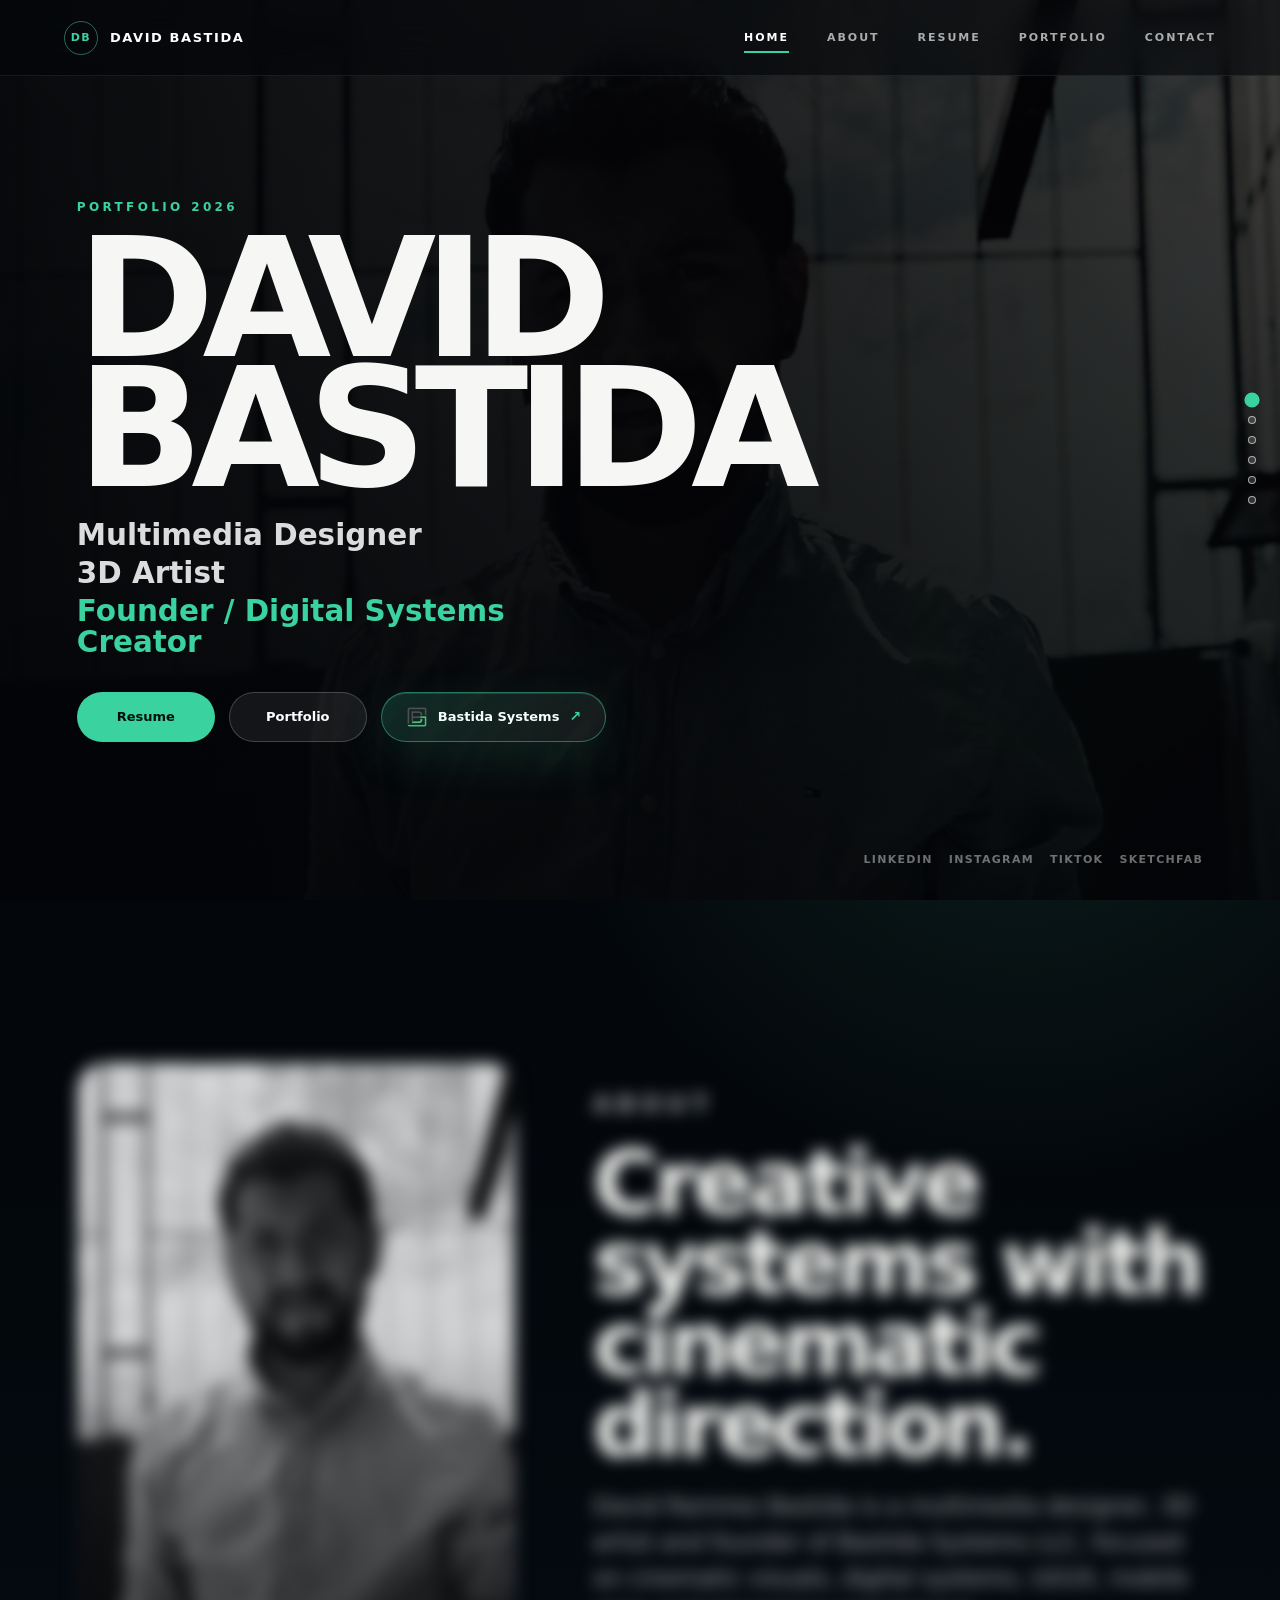
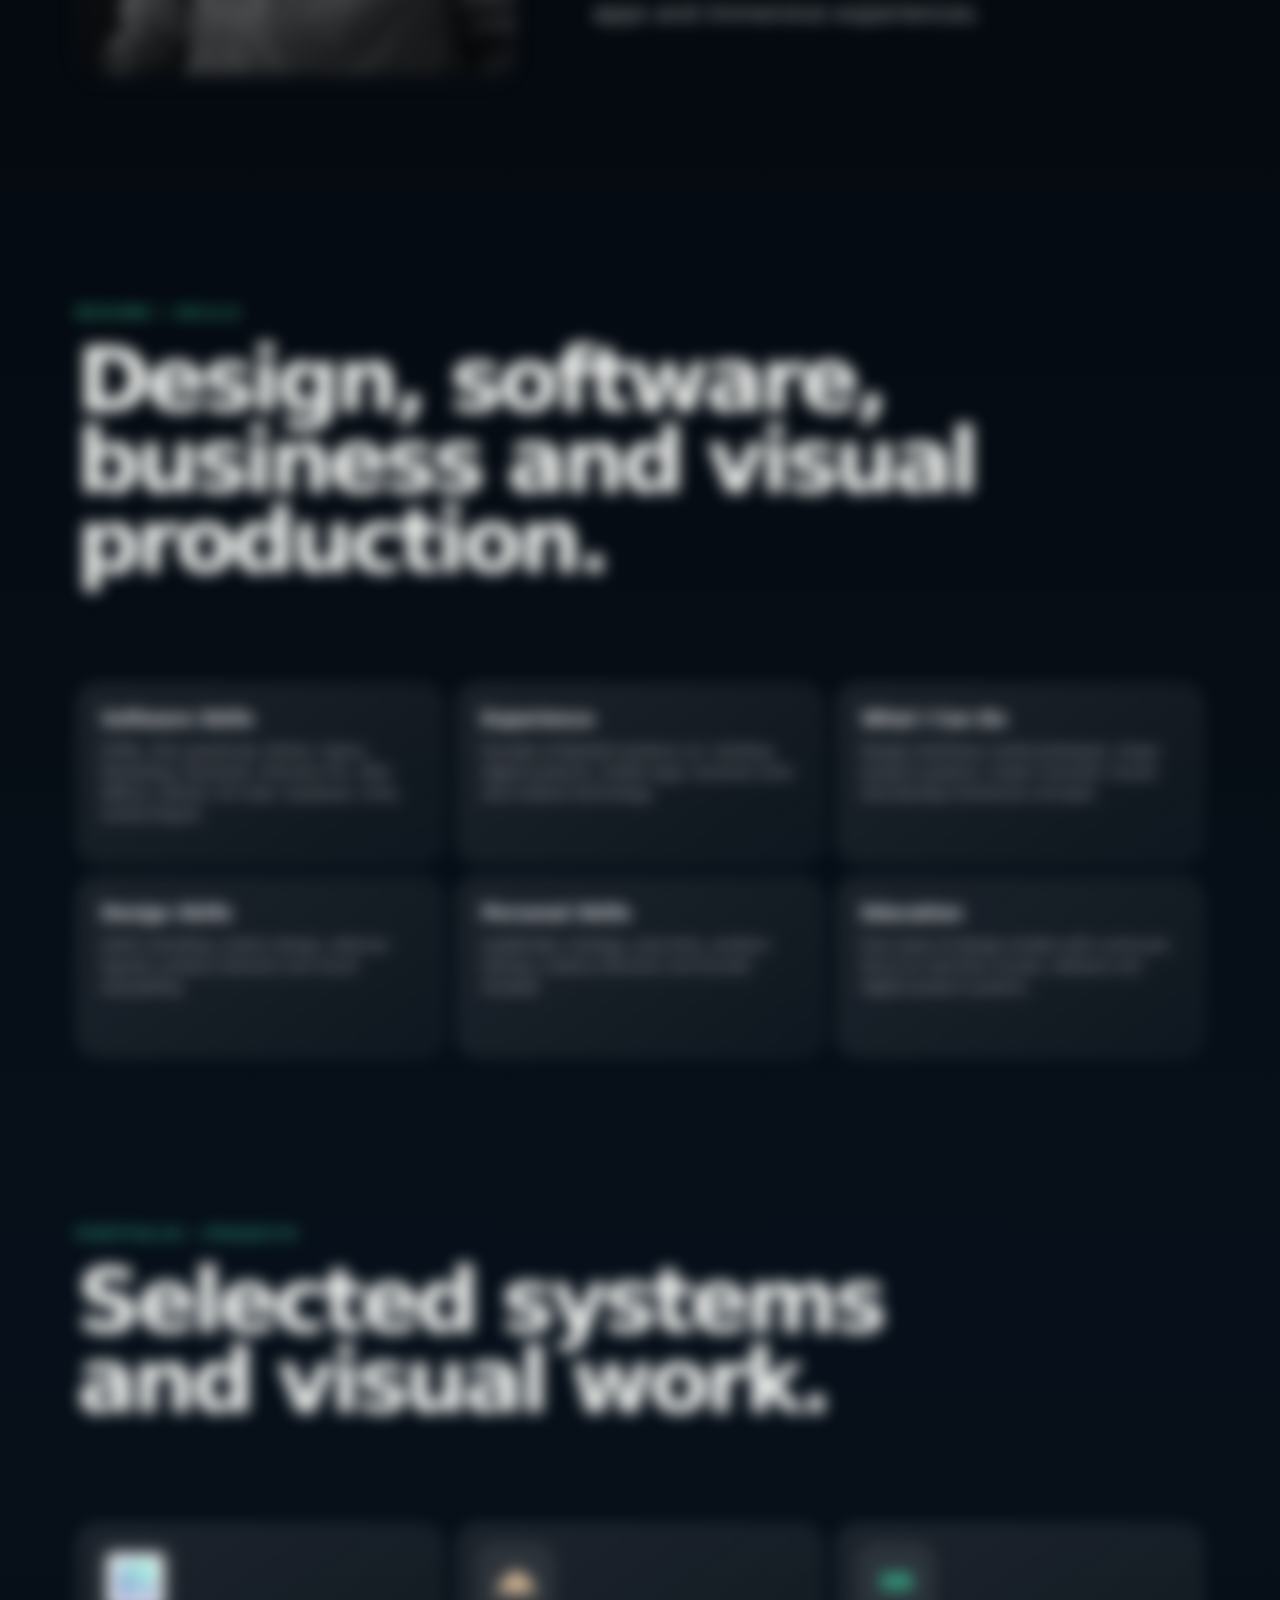
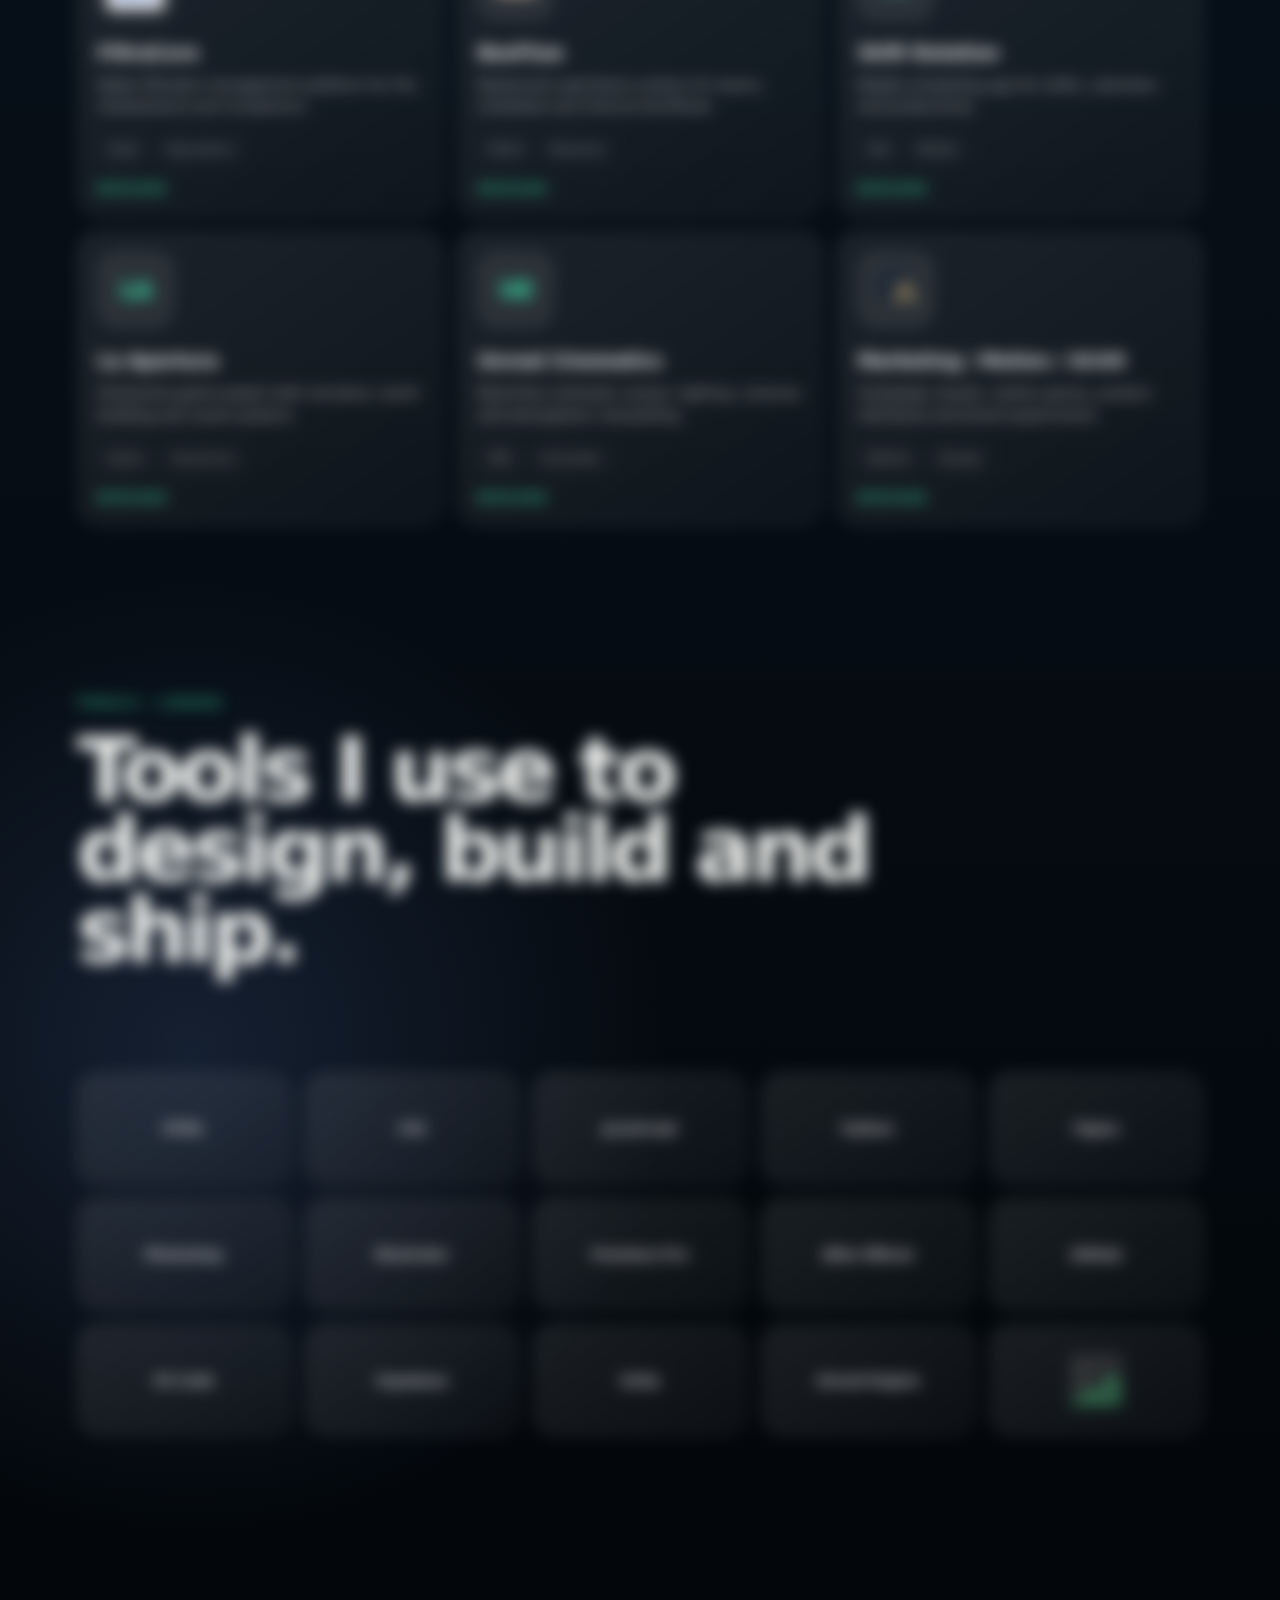
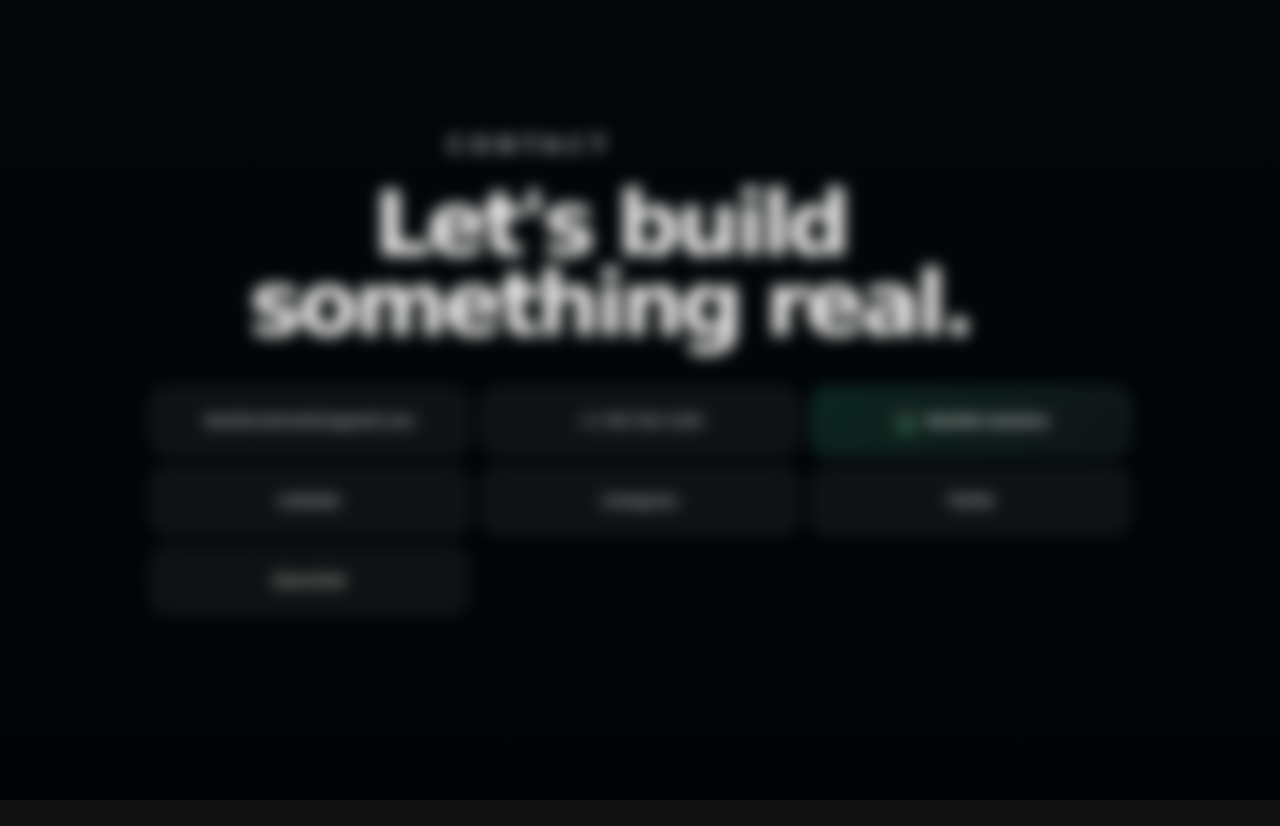
==== Portfolio_EMP/index.html @ 06938555 "Update portfolio 2026 site" ====
<!doctype html>
<html lang="en">
  <head>
    <meta charset="UTF-8" />
    <meta name="viewport" content="width=device-width, initial-scale=1.0" />
    <meta
      name="description"
      content="Professional portfolio of David Ramirez Bastida, multimedia designer, 3D artist, and founder of Bastida Systems LLC."
    />
    <title>David Bastida | Multimedia Designer</title>
    <link rel="stylesheet" href="./style.css" />
  </head>
  <body>
    <header class="site-header">
      <a class="brand" href="#home" aria-label="David Bastida home">
        <span class="brand-mark">DB</span>
        <span>David Bastida</span>
      </a>

      <nav class="nav-links" aria-label="Portfolio navigation">
        <a href="#home" class="is-active">Home</a>
        <a href="#about">About</a>
        <a href="#resume">Resume</a>
        <a href="#portfolio">Portfolio</a>
        <a href="#contact">Contact</a>
      </nav>
    </header>

    <nav class="slide-dots" aria-label="Slide navigation">
      <button class="slide-dot is-active" type="button" data-target="home" aria-label="Home"></button>
      <button class="slide-dot" type="button" data-target="about" aria-label="About"></button>
      <button class="slide-dot" type="button" data-target="resume" aria-label="Resume"></button>
      <button class="slide-dot" type="button" data-target="portfolio" aria-label="Portfolio"></button>
      <button class="slide-dot" type="button" data-target="tools" aria-label="Tools"></button>
      <button class="slide-dot" type="button" data-target="contact" aria-label="Contact"></button>
    </nav>

    <main>
      <section class="portfolio-slide hero-slide is-active" id="home" data-slide="Home">
        <div class="hero-media" aria-hidden="true">
          <img src="../imgs/perfil.jpg" alt="" />
        </div>

        <div class="hero-copy">
          <p class="slide-index">Portfolio 2026</p>
          <h1><span>David</span><span>Bastida</span></h1>
          <div class="role-stack">
            <span>Multimedia Designer</span>
            <span>3D Artist</span>
            <span>Founder / Digital Systems Creator</span>
          </div>
          <div class="hero-actions">
            <a class="button button-primary" href="#resume">Resume</a>
            <a class="button button-secondary" href="#portfolio">Portfolio</a>
            <a class="button button-site" href="https://bastidasystems.com" target="_blank" rel="noreferrer" aria-label="Open Bastida Systems website">
              <img src="../imgs/logo_bastida_sys.png" alt="" />
              <span>Bastida Systems</span>
              <span class="button-arrow">↗</span>
            </a>
          </div>
        </div>

        <div class="social-rail" aria-label="Social links">
          <a href="https://www.linkedin.com/in/david-ramirez-bastida-ab5464361/" target="_blank" rel="noreferrer">LinkedIn</a>
          <a href="https://www.instagram.com/dbastida_pxl/" target="_blank" rel="noreferrer">Instagram</a>
          <a href="https://www.tiktok.com/@bastida_design?is_from_webapp=1&amp;sender_device=pc" target="_blank" rel="noreferrer">TikTok</a>
          <a href="https://sketchfab.com/davidrramirez61" target="_blank" rel="noreferrer">Sketchfab</a>
        </div>
      </section>

      <section class="portfolio-slide about-slide" id="about" data-slide="About">
        <div class="portrait-panel">
          <img src="../imgs/perfil.jpg" alt="David Ramirez Bastida" />
        </div>
        <div class="section-copy">
          <p class="slide-index">About</p>
          <h2>Creative systems with cinematic direction.</h2>
          <p>
            David Ramirez Bastida is a multimedia designer, 3D artist and founder of
            Bastida Systems LLC, focused on cinematic visuals, digital systems, UI/UX,
            mobile apps and immersive experiences.
          </p>
        </div>
      </section>

      <section class="portfolio-slide resume-slide" id="resume" data-slide="Resume">
        <div class="section-heading">
          <p class="slide-index">Resume / Skills</p>
          <h2>Design, software, business and visual production.</h2>
        </div>

        <div class="resume-grid">
          <article>
            <h3>Software Skills</h3>
            <p>HTML, CSS, JavaScript, Python, Figma, Photoshop, Illustrator, Premiere Pro, After Effects, GitHub, VS Code, Supabase, Unity, Unreal Engine.</p>
          </article>
          <article>
            <h3>Experience</h3>
            <p>Founder of Bastida Systems LLC. Building digital products, mobile apps, business tools and creative technology.</p>
          </article>
          <article>
            <h3>What I Can Do</h3>
            <p>Design interfaces, build prototypes, shape product systems, create cinematic visuals and develop immersive concepts.</p>
          </article>
          <article>
            <h3>Design Skills</h3>
            <p>UI/UX, branding, motion design, editorial layouts, product direction and visual storytelling.</p>
          </article>
          <article>
            <h3>Personal Skills</h3>
            <p>Leadership, strategy, execution, problem solving, creative direction and founder mindset.</p>
          </article>
          <article>
            <h3>Education</h3>
            <p>Four years of design studies with continued focus on real-time visuals, software and digital product systems.</p>
          </article>
        </div>
      </section>

      <section class="portfolio-slide projects-slide" id="portfolio" data-slide="Portfolio">
        <div class="section-heading">
          <p class="slide-index">Portfolio / Projects</p>
          <h2>Selected systems and visual work.</h2>
        </div>

        <div class="project-grid">
          <article class="project-card">
            <div class="project-logo"><img src="../imgs/LOGO_FILTRACOREXCODE.png" alt="FiltraCore logo" /></div>
            <h3>FiltraCore</h3>
            <p>Water filtration management platform for PSI, maintenance and compliance.</p>
            <div class="tags"><span>SaaS</span><span>Operations</span></div>
            <a href="#contact">Discuss</a>
          </article>
          <article class="project-card">
            <div class="project-logo"><img src="../imgs/logobeoflow.png" alt="BeoFlow logo" /></div>
            <h3>BeoFlow</h3>
            <p>Restaurant operations system for teams, schedules and internal workflows.</p>
            <div class="tags"><span>UX/UI</span><span>Business</span></div>
            <a href="#contact">Discuss</a>
          </article>
          <article class="project-card">
            <div class="project-logo text-logo">SR</div>
            <h3>Shift Rotation</h3>
            <p>Mobile scheduling app for shifts, calendars and productivity.</p>
            <div class="tags"><span>iOS</span><span>Mobile</span></div>
            <a href="#contact">Discuss</a>
          </article>
          <article class="project-card">
            <div class="project-logo text-logo">LA</div>
            <h3>La Apertura</h3>
            <p>Immersive game project with narrative, world building and visual systems.</p>
            <div class="tags"><span>Game</span><span>Immersive</span></div>
            <a href="#contact">Discuss</a>
          </article>
          <article class="project-card">
            <div class="project-logo text-logo">UE</div>
            <h3>Unreal Cinematics</h3>
            <p>Real-time cinematic scenes, lighting, cameras and atmospheric storytelling.</p>
            <div class="tags"><span>UE5</span><span>Cinematic</span></div>
            <a href="#contact">Discuss</a>
          </article>
          <article class="project-card">
            <div class="project-logo"><img src="../imgs/estrattiva-mark.png" alt="Creative mark" /></div>
            <h3>Marketing / Motion / UI/UX</h3>
            <p>Campaign visuals, motion pieces, product interfaces and brand experiments.</p>
            <div class="tags"><span>Motion</span><span>Design</span></div>
            <a href="#contact">Discuss</a>
          </article>
        </div>
      </section>

      <section class="portfolio-slide tools-slide" id="tools" data-slide="Tools">
        <div class="section-heading">
          <p class="slide-index">Tools / Logos</p>
          <h2>Tools I use to design, build and ship.</h2>
        </div>

        <div class="tool-grid">
          <article><span>HTML</span></article>
          <article><span>CSS</span></article>
          <article><span>JavaScript</span></article>
          <article><span>Python</span></article>
          <article><span>Figma</span></article>
          <article><span>Photoshop</span></article>
          <article><span>Illustrator</span></article>
          <article><span>Premiere Pro</span></article>
          <article><span>After Effects</span></article>
          <article><span>GitHub</span></article>
          <article><span>VS Code</span></article>
          <article><span>Supabase</span></article>
          <article><span>Unity</span></article>
          <article><span>Unreal Engine</span></article>
          <article class="asset-tool"><img src="../imgs/logo_bastida_sys.png" alt="Bastida Systems logo" /></article>
        </div>
      </section>

      <section class="portfolio-slide contact-slide" id="contact" data-slide="Contact">
        <div class="contact-copy">
          <p class="slide-index">Contact</p>
          <h2>Let's build something real.</h2>
          <div class="contact-list">
            <a href="mailto:davidrramirez61@gmail.com">davidrramirez61@gmail.com</a>
            <a href="tel:+17025161194">+1 702 516 1194</a>
            <a class="contact-site" href="https://bastidasystems.com" target="_blank" rel="noreferrer">
              <img src="../imgs/logo_bastida_sys.png" alt="" />
              <span>Bastida Systems</span>
            </a>
            <a href="https://www.linkedin.com/in/david-ramirez-bastida-ab5464361/" target="_blank" rel="noreferrer">LinkedIn</a>
            <a href="https://www.instagram.com/dbastida_pxl/" target="_blank" rel="noreferrer">Instagram</a>
            <a href="https://www.tiktok.com/@bastida_design?is_from_webapp=1&amp;sender_device=pc" target="_blank" rel="noreferrer">TikTok</a>
            <a href="https://sketchfab.com/davidrramirez61" target="_blank" rel="noreferrer">Sketchfab</a>
          </div>
        </div>
      </section>
    </main>

    <script src="./script.js"></script>
  </body>
</html>
---- Portfolio_EMP/style.css ----
:root {
  color-scheme: dark;
  --bg: #020407;
  --bg-2: #07101a;
  --panel: rgba(255, 255, 255, 0.065);
  --panel-strong: rgba(255, 255, 255, 0.11);
  --line: rgba(255, 255, 255, 0.13);
  --text: #f6f7f4;
  --muted: rgba(246, 247, 244, 0.68);
  --soft: rgba(246, 247, 244, 0.44);
  --green: #3ad29f;
  --blue: #7aa8ff;
  --amber: #3ad29f;
  --ease: cubic-bezier(0.2, 0.8, 0.2, 1);
  font-family: Inter, ui-sans-serif, system-ui, -apple-system, BlinkMacSystemFont, "Segoe UI", sans-serif;
}

* {
  box-sizing: border-box;
}

html {
  scroll-behavior: smooth;
  scroll-snap-type: y mandatory;
  overflow-x: hidden;
}

body {
  margin: 0;
  min-height: 100vh;
  overflow-x: hidden;
  background:
    radial-gradient(circle at 80% 12%, rgba(85, 224, 176, 0.12), transparent 32rem),
    radial-gradient(circle at 15% 76%, rgba(122, 168, 255, 0.14), transparent 30rem),
    linear-gradient(180deg, #010203, var(--bg-2) 52%, #020304);
  color: var(--text);
}

body::before {
  position: fixed;
  inset: 0;
  z-index: -1;
  pointer-events: none;
  content: "";
  background:
    linear-gradient(rgba(255,255,255,.026) 1px, transparent 1px),
    linear-gradient(90deg, rgba(255,255,255,.026) 1px, transparent 1px);
  background-size: 64px 64px;
  mask-image: linear-gradient(to bottom, rgba(0,0,0,.72), transparent 75%);
}

a {
  color: inherit;
  text-decoration: none;
}

.site-header {
  position: fixed;
  top: 0;
  right: 0;
  left: 0;
  z-index: 50;
  display: flex;
  align-items: center;
  justify-content: space-between;
  gap: 24px;
  min-height: 76px;
  padding: 0 clamp(20px, 5vw, 76px);
  border-bottom: 1px solid rgba(255,255,255,.08);
  background: rgba(2, 4, 7, .58);
  backdrop-filter: blur(22px);
}

.brand,
.nav-links,
.button {
  display: inline-flex;
  align-items: center;
}

.brand {
  gap: 12px;
  color: #fff;
  font-size: 13px;
  font-weight: 900;
  letter-spacing: .12em;
  text-transform: uppercase;
}

.brand-mark {
  display: grid;
  width: 34px;
  height: 34px;
  place-items: center;
  border: 1px solid rgba(85, 224, 176, .45);
  border-radius: 50%;
  color: var(--green);
  font-size: 11px;
}

.nav-links {
  gap: clamp(18px, 3vw, 38px);
  color: var(--muted);
  font-size: 11px;
  font-weight: 850;
  letter-spacing: .18em;
  text-transform: uppercase;
}

.nav-links a {
  position: relative;
  padding: 30px 0;
}

.nav-links a.is-active {
  color: #fff;
}

.nav-links a.is-active::after {
  position: absolute;
  right: 0;
  bottom: 21px;
  left: 0;
  height: 2px;
  content: "";
  background: var(--green);
}

.portfolio-slide {
  position: relative;
  display: grid;
  min-height: 100vh;
  min-height: 100svh;
  scroll-snap-align: start;
  align-items: center;
  gap: clamp(28px, 6vw, 88px);
  padding: 106px clamp(22px, 6vw, 92px) 64px;
  overflow: hidden;
  opacity: 1;
  transform: translateY(0) scale(1);
  filter: blur(0);
  transition: opacity .8s ease, transform .8s ease, filter .8s ease;
}

.js-ready .portfolio-slide {
  opacity: 0;
  transform: translateY(35px) scale(.98);
  filter: blur(8px);
}

.portfolio-slide.is-active {
  opacity: 1;
  transform: translateY(0) scale(1);
  filter: blur(0);
}

.js-ready .portfolio-slide.is-active,
.portfolio-slide:target {
  opacity: 1;
  transform: translateY(0) scale(1);
  filter: blur(0);
}

.hero-slide {
  grid-template-columns: minmax(0, .9fr) minmax(360px, .72fr);
  isolation: isolate;
}

.hero-media {
  position: absolute;
  inset: 0;
  z-index: -2;
}

.hero-media img {
  width: 100%;
  height: 100%;
  object-fit: cover;
  object-position: 72% 22%;
  opacity: .52;
  filter: saturate(.78) contrast(1.15);
}

.hero-slide::before {
  position: absolute;
  inset: 0;
  z-index: -1;
  content: "";
  background:
    linear-gradient(90deg, rgba(2,4,7,.92), rgba(2,4,7,.72) 42%, rgba(2,4,7,.28)),
    linear-gradient(to bottom, rgba(2,4,7,.36), rgba(2,4,7,.82));
}

.hero-copy {
  max-width: 860px;
}

.slide-index {
  margin: 0 0 20px;
  color: var(--green);
  font-size: 12px;
  font-weight: 900;
  letter-spacing: .28em;
  text-transform: uppercase;
}

h1,
h2,
h3,
p {
  margin-top: 0;
}

h1 {
  display: grid;
  margin-bottom: 26px;
  font-size: clamp(82px, 13vw, 190px);
  line-height: .78;
  letter-spacing: -.075em;
  text-transform: uppercase;
}

h2 {
  max-width: 920px;
  margin-bottom: 24px;
  font-size: clamp(44px, 7vw, 106px);
  line-height: .9;
  letter-spacing: -.055em;
}

.role-stack {
  display: grid;
  gap: 7px;
  max-width: 520px;
  color: rgba(255,255,255,.86);
  font-size: clamp(20px, 2.3vw, 34px);
  font-weight: 780;
  line-height: 1.05;
}

.role-stack span:last-child {
  color: var(--amber);
}

.hero-actions {
  display: flex;
  flex-wrap: wrap;
  gap: 14px;
  margin-top: 34px;
}

.button {
  justify-content: center;
  min-width: 138px;
  min-height: 50px;
  padding: 0 24px;
  border-radius: 999px;
  font-size: 13px;
  font-weight: 900;
}

.button-primary {
  color: #02110c;
  background: var(--green);
}

.button-secondary {
  border: 1px solid rgba(255,255,255,.2);
  color: #fff;
  background: rgba(255,255,255,.07);
}

.button-site {
  display: inline-flex;
  align-items: center;
  gap: 10px;
  border: 1px solid rgba(58, 210, 159, .48);
  color: #f7fffB;
  background:
    linear-gradient(135deg, rgba(58, 210, 159, .18), rgba(255, 255, 255, .055));
  box-shadow: inset 0 1px 0 rgba(255,255,255,.12), 0 16px 48px rgba(58, 210, 159, .12);
}

.button-site img {
  width: 22px;
  height: 22px;
  object-fit: contain;
  border-radius: 7px;
}

.button-arrow {
  color: var(--green);
  font-size: 14px;
  line-height: 1;
  transform: translateY(-1px);
}

.social-rail {
  position: absolute;
  right: clamp(22px, 6vw, 92px);
  bottom: 34px;
  display: flex;
  gap: 16px;
  color: var(--soft);
  font-size: 11px;
  font-weight: 850;
  letter-spacing: .12em;
  text-transform: uppercase;
}

.about-slide {
  grid-template-columns: minmax(280px, .72fr) minmax(0, 1fr);
}

.portrait-panel {
  position: relative;
  min-height: min(68vh, 620px);
  overflow: hidden;
  border: 1px solid var(--line);
  border-radius: 28px;
  background: #06090e;
}

.portrait-panel img {
  width: 100%;
  height: 100%;
  min-height: inherit;
  object-fit: cover;
  object-position: 50% 15%;
  filter: grayscale(1) contrast(1.08);
  opacity: .84;
}

.portrait-panel::after {
  position: absolute;
  inset: 0;
  content: "";
  background: linear-gradient(to top, rgba(2,4,7,.7), transparent 56%);
}

.section-copy p,
.contact-copy p {
  max-width: 760px;
  color: var(--muted);
  font-size: clamp(18px, 1.8vw, 26px);
  line-height: 1.55;
}

.resume-slide,
.projects-slide,
.tools-slide {
  align-content: center;
}

.section-heading {
  width: min(1180px, 100%);
}

.resume-grid,
.project-grid,
.tool-grid {
  display: grid;
  width: min(1220px, 100%);
  gap: 14px;
}

.resume-grid {
  grid-template-columns: repeat(3, minmax(0, 1fr));
}

.resume-grid article,
.project-card,
.tool-grid article {
  border: 1px solid var(--line);
  border-radius: 22px;
  background: linear-gradient(145deg, rgba(255,255,255,.09), rgba(255,255,255,.035));
  backdrop-filter: blur(18px);
}

.resume-grid article {
  min-height: 180px;
  padding: 24px;
}

.resume-grid h3,
.project-card h3 {
  margin-bottom: 12px;
  color: #fff;
  font-size: 18px;
}

.resume-grid p,
.project-card p {
  margin-bottom: 0;
  color: var(--muted);
  font-size: 14px;
  line-height: 1.52;
}

.project-grid {
  grid-template-columns: repeat(3, minmax(0, 1fr));
}

.project-card {
  display: grid;
  align-content: start;
  min-height: 278px;
  padding: 20px;
}

.project-logo {
  display: grid;
  width: 76px;
  height: 76px;
  place-items: center;
  margin-bottom: 22px;
  overflow: hidden;
  border: 1px solid rgba(255,255,255,.14);
  border-radius: 20px;
  background: rgba(255,255,255,.08);
}

.project-logo img {
  max-width: 74%;
  max-height: 74%;
  object-fit: contain;
}

.text-logo {
  color: var(--green);
  font-size: 22px;
  font-weight: 950;
}

.tags {
  display: flex;
  flex-wrap: wrap;
  gap: 8px;
  margin: 18px 0;
}

.tags span {
  padding: 7px 9px;
  border: 1px solid rgba(255,255,255,.12);
  border-radius: 999px;
  color: var(--soft);
  font-size: 11px;
  font-weight: 850;
}

.project-card a {
  align-self: end;
  width: fit-content;
  color: var(--green);
  font-size: 12px;
  font-weight: 900;
  letter-spacing: .14em;
  text-transform: uppercase;
}

.tool-grid {
  grid-template-columns: repeat(5, minmax(0, 1fr));
}

.tool-grid article {
  display: grid;
  min-height: 112px;
  place-items: center;
  padding: 18px;
  color: rgba(255,255,255,.84);
  font-size: 13px;
  font-weight: 900;
  text-align: center;
}

.tool-grid img {
  max-width: 84%;
  max-height: 56px;
  object-fit: contain;
}

.contact-slide {
  grid-template-columns: 1fr;
}

.contact-copy {
  width: min(980px, 100%);
  margin: 0 auto;
  text-align: center;
}

.contact-list {
  display: grid;
  grid-template-columns: repeat(3, minmax(0, 1fr));
  gap: 12px;
  margin-top: 42px;
}

.contact-list a {
  display: grid;
  min-height: 68px;
  place-items: center;
  border: 1px solid var(--line);
  border-radius: 18px;
  background: rgba(255,255,255,.055);
  color: rgba(255,255,255,.78);
  font-size: 13px;
  font-weight: 850;
}

.contact-list .contact-site {
  display: flex;
  align-items: center;
  justify-content: center;
  gap: 10px;
  border-color: rgba(58, 210, 159, .42);
  color: #f7fffb;
  background:
    linear-gradient(135deg, rgba(58, 210, 159, .16), rgba(255, 255, 255, .06));
}

.contact-site img {
  width: 24px;
  height: 24px;
  object-fit: contain;
  border-radius: 8px;
}

.slide-dots {
  position: fixed;
  top: 50%;
  right: 24px;
  z-index: 55;
  display: flex;
  flex-direction: column;
  gap: 12px;
  transform: translateY(-50%);
}

.slide-dot {
  width: 8px;
  height: 8px;
  padding: 0;
  border: 1px solid rgba(255,255,255,.58);
  border-radius: 50%;
  background: rgba(255,255,255,.16);
  cursor: pointer;
  transition: transform .22s var(--ease), background .22s var(--ease), border-color .22s var(--ease);
}

.slide-dot.is-active {
  transform: scale(1.9);
  border-color: var(--green);
  background: var(--green);
}

@media (max-width: 1080px) {
  .nav-links {
    display: none;
  }

  .hero-slide,
  .about-slide {
    grid-template-columns: 1fr;
  }

  .hero-slide {
    align-content: end;
  }

  .resume-grid,
  .project-grid,
  .tool-grid,
  .contact-list {
    grid-template-columns: repeat(2, minmax(0, 1fr));
  }

  .portrait-panel {
    min-height: 360px;
  }
}

@media (max-width: 640px) {
  .site-header {
    min-height: 68px;
    padding: 0 18px;
  }

  .brand {
    font-size: 12px;
  }

  .portfolio-slide {
    min-height: 100svh;
    padding: 92px 18px 42px;
  }

  h1 {
    font-size: clamp(64px, 21vw, 82px);
  }

  h2 {
    font-size: clamp(40px, 13vw, 58px);
  }

  .role-stack {
    font-size: 21px;
  }

  .hero-media img {
    object-position: 62% 14%;
    opacity: .34;
  }

  .social-rail {
    position: static;
    flex-wrap: wrap;
    margin-top: 28px;
  }

  .resume-grid,
  .project-grid,
  .tool-grid,
  .contact-list {
    grid-template-columns: 1fr;
  }

  .resume-grid article,
  .project-card,
  .tool-grid article {
    min-height: auto;
  }

  .slide-dots {
    display: none;
  }
}

@media (prefers-reduced-motion: reduce) {
  html {
    scroll-behavior: auto;
    scroll-snap-type: none;
  }

  .portfolio-slide,
  .portfolio-slide.is-active,
  .slide-dot {
    transition: none;
    opacity: 1;
    transform: none;
    filter: none;
  }
}
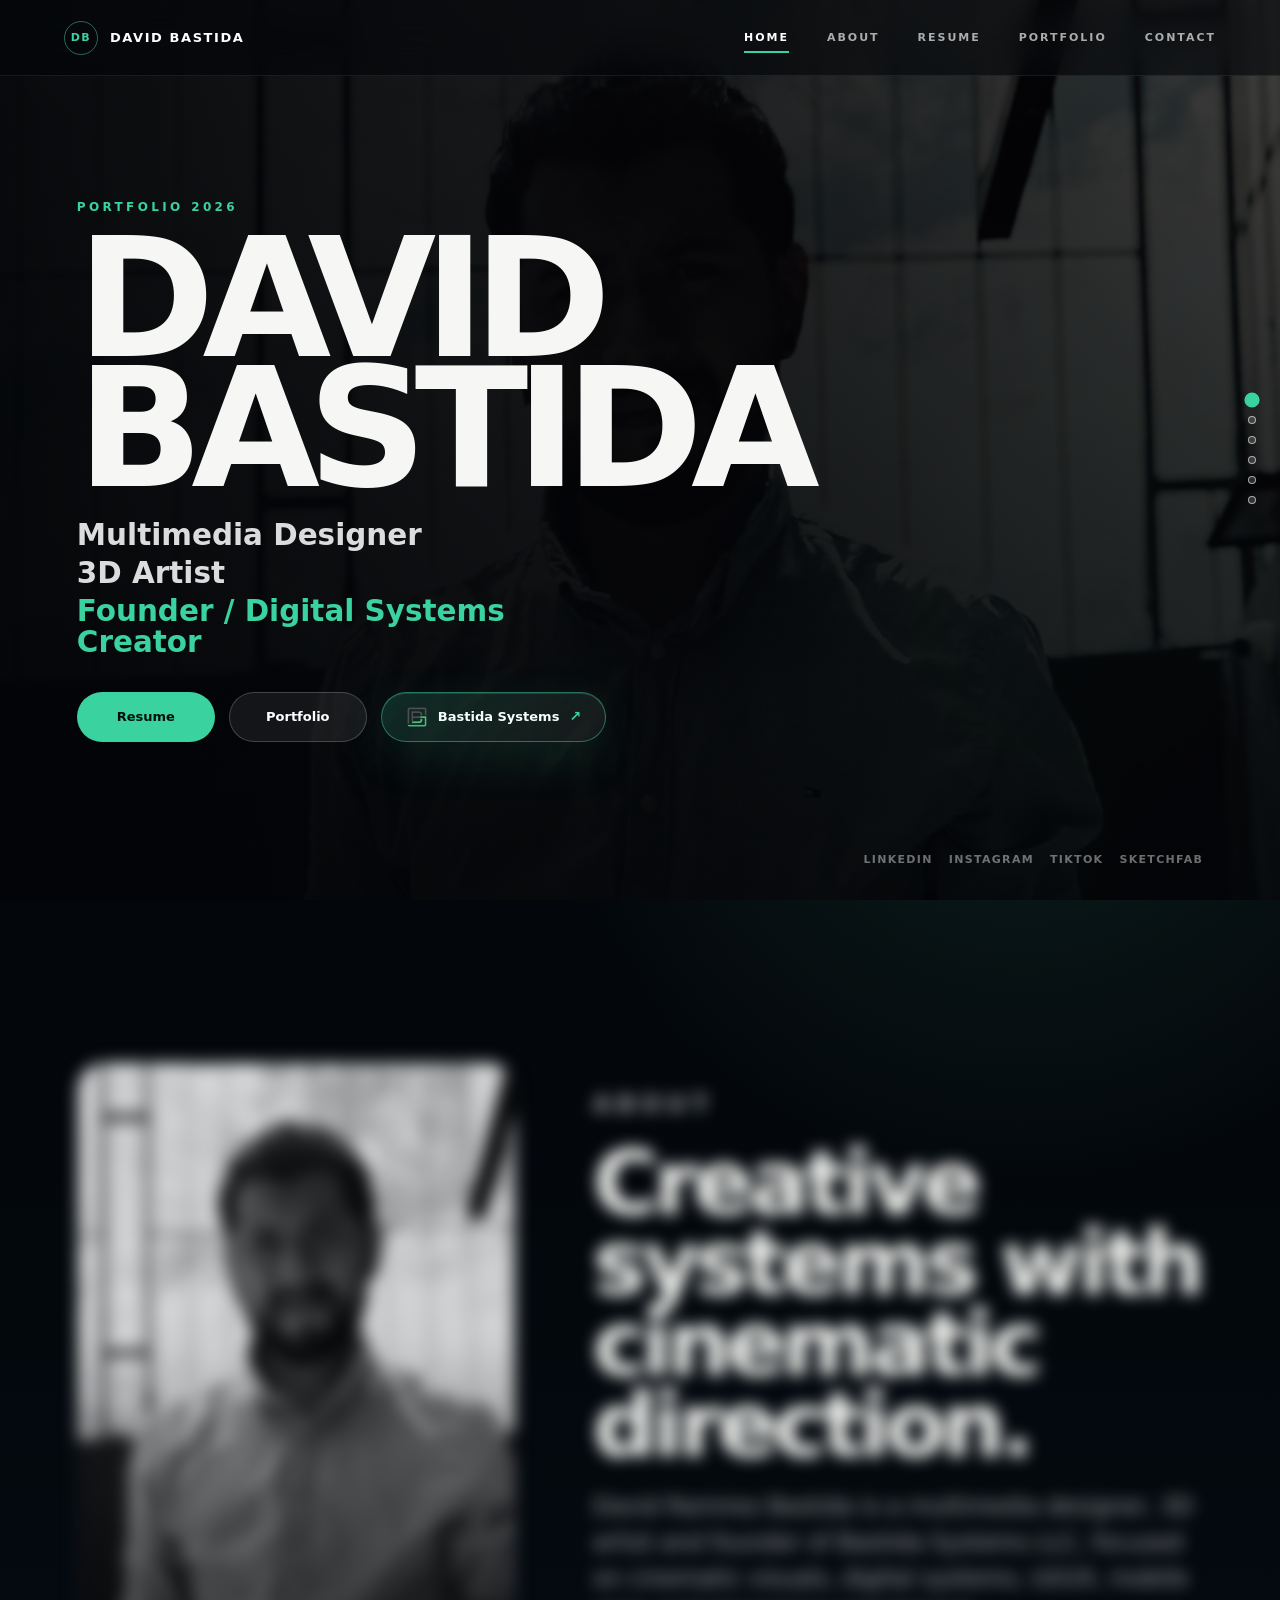
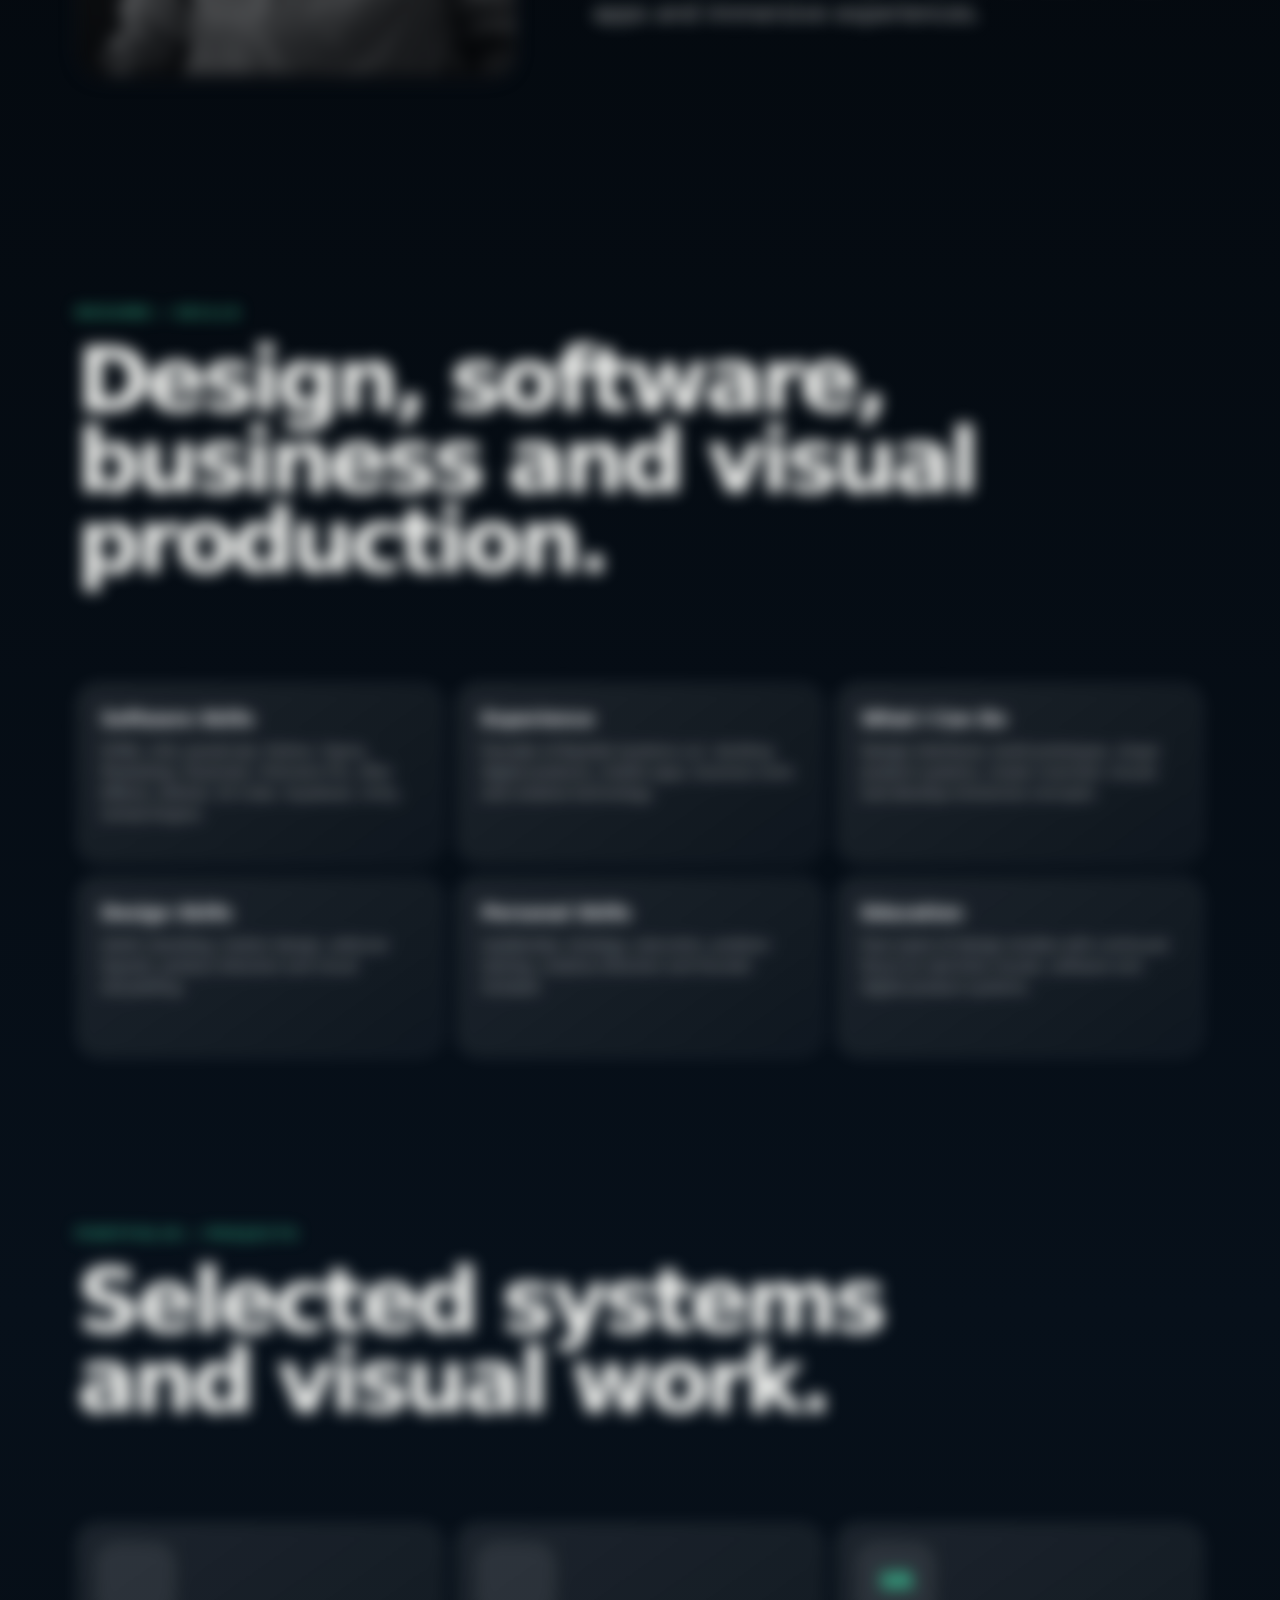
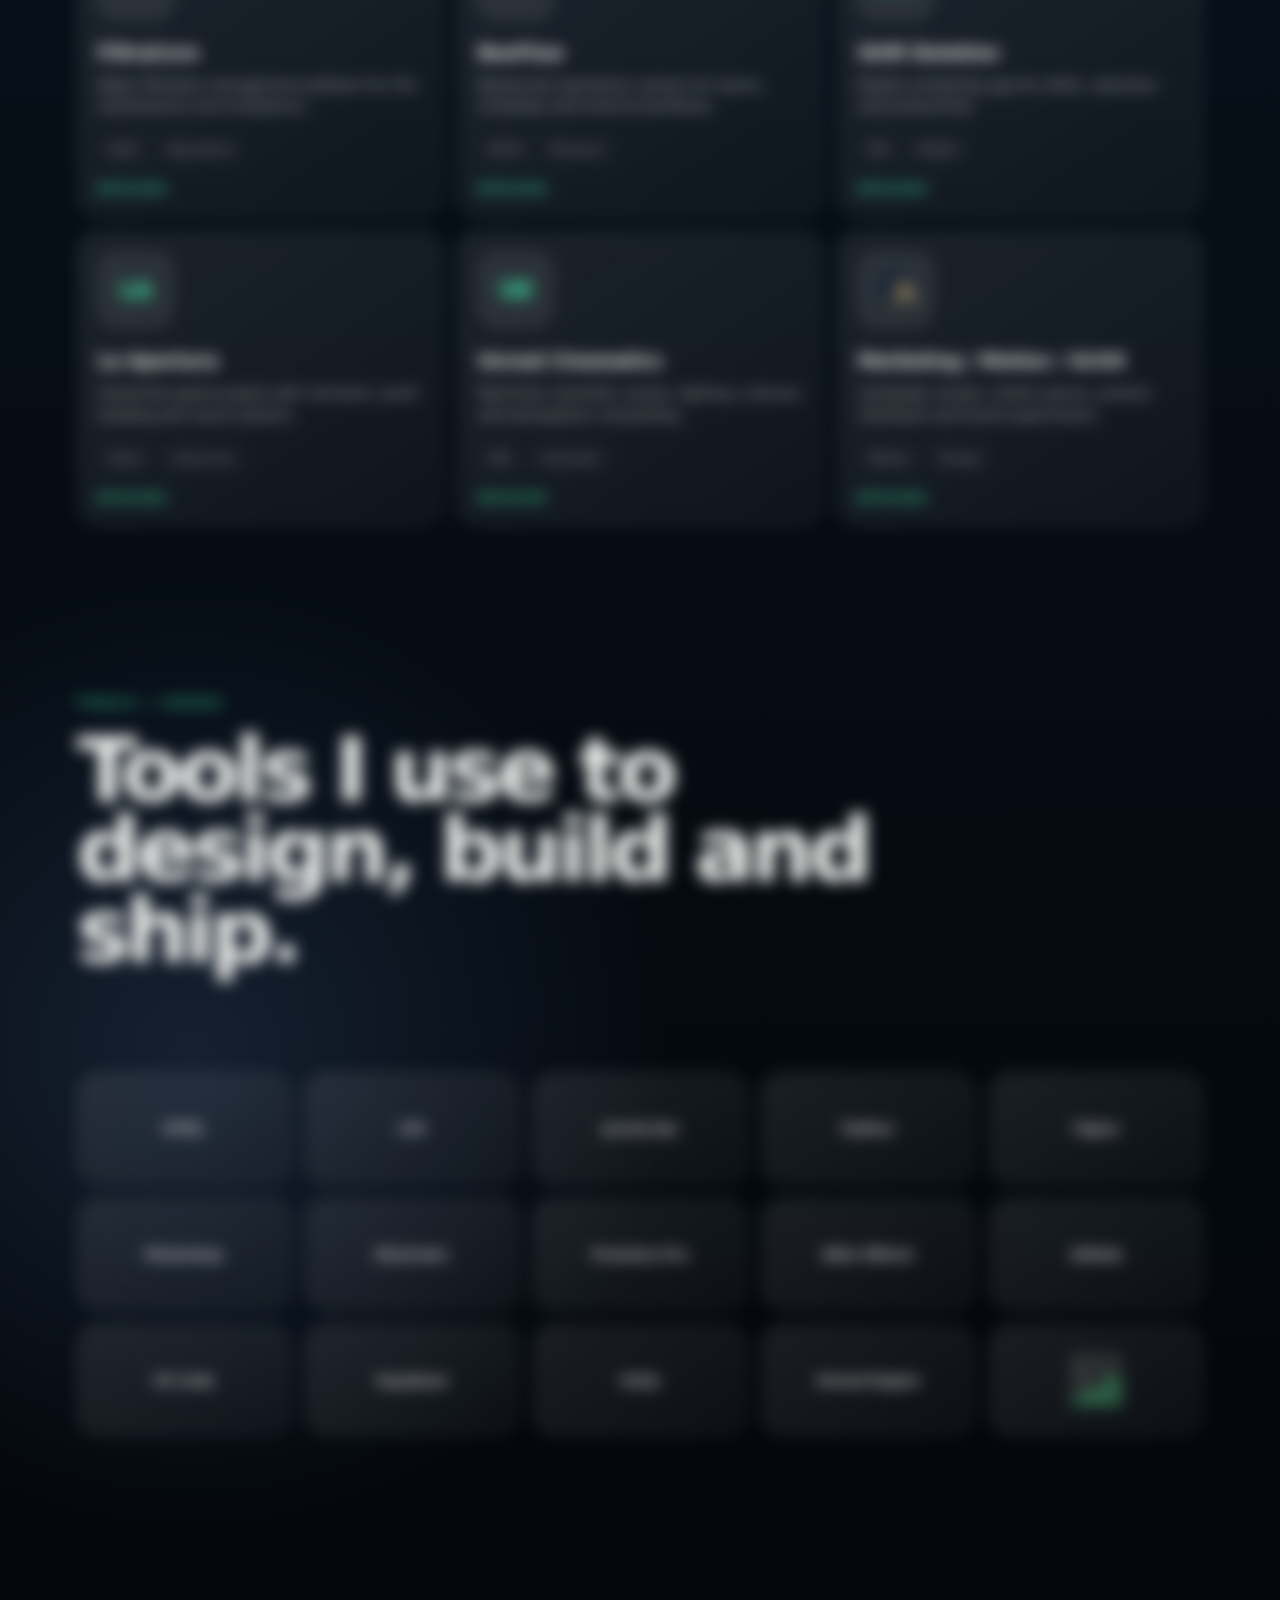
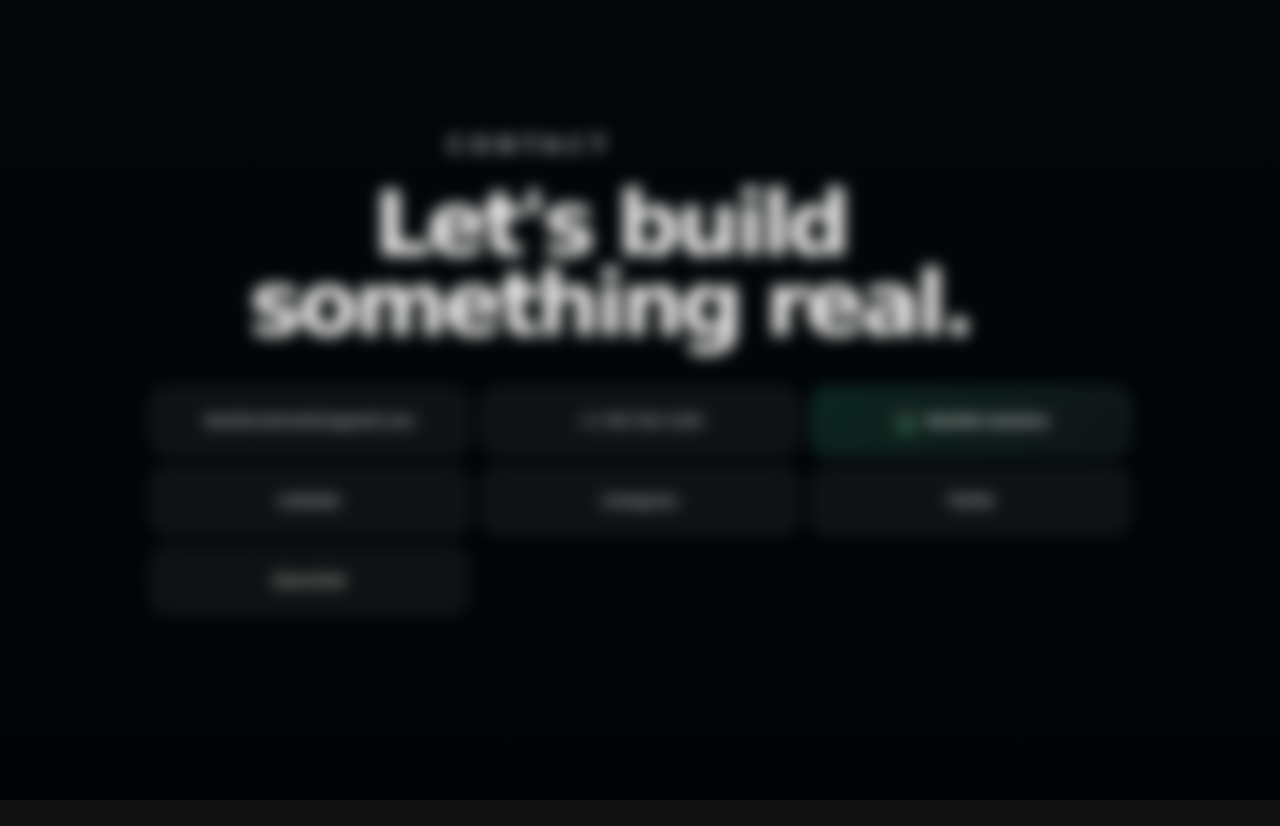
==== commit 31b8aa96: "Simplify mobile portfolio loading" ====
--- a/Portfolio_EMP/index.html
+++ b/Portfolio_EMP/index.html
@@ -38,7 +38,7 @@
     <main>
       <section class="portfolio-slide hero-slide is-active" id="home" data-slide="Home">
         <div class="hero-media" aria-hidden="true">
-          <img src="../imgs/perfil.jpg" alt="" />
+          <img src="../imgs/perfil.jpg" alt="" fetchpriority="high" decoding="async" />
         </div>
 
         <div class="hero-copy">
@@ -70,7 +70,7 @@
 
       <section class="portfolio-slide about-slide" id="about" data-slide="About">
         <div class="portrait-panel">
-          <img src="../imgs/perfil.jpg" alt="David Ramirez Bastida" />
+          <img src="../imgs/perfil.jpg" alt="David Ramirez Bastida" loading="lazy" decoding="async" />
         </div>
         <div class="section-copy">
           <p class="slide-index">About</p>
@@ -125,14 +125,14 @@
 
         <div class="project-grid">
           <article class="project-card">
-            <div class="project-logo"><img src="../imgs/LOGO_FILTRACOREXCODE.png" alt="FiltraCore logo" /></div>
+            <div class="project-logo"><img src="../imgs/LOGO_FILTRACOREXCODE.png" alt="FiltraCore logo" loading="lazy" decoding="async" /></div>
             <h3>FiltraCore</h3>
             <p>Water filtration management platform for PSI, maintenance and compliance.</p>
             <div class="tags"><span>SaaS</span><span>Operations</span></div>
             <a href="#contact">Discuss</a>
           </article>
           <article class="project-card">
-            <div class="project-logo"><img src="../imgs/logobeoflow.png" alt="BeoFlow logo" /></div>
+            <div class="project-logo"><img src="../imgs/logobeoflow.png" alt="BeoFlow logo" loading="lazy" decoding="async" /></div>
             <h3>BeoFlow</h3>
             <p>Restaurant operations system for teams, schedules and internal workflows.</p>
             <div class="tags"><span>UX/UI</span><span>Business</span></div>
@@ -160,7 +160,7 @@
             <a href="#contact">Discuss</a>
           </article>
           <article class="project-card">
-            <div class="project-logo"><img src="../imgs/estrattiva-mark.png" alt="Creative mark" /></div>
+            <div class="project-logo"><img src="../imgs/estrattiva-mark.png" alt="Creative mark" loading="lazy" decoding="async" /></div>
             <h3>Marketing / Motion / UI/UX</h3>
             <p>Campaign visuals, motion pieces, product interfaces and brand experiments.</p>
             <div class="tags"><span>Motion</span><span>Design</span></div>
@@ -190,7 +190,7 @@
           <article><span>Supabase</span></article>
           <article><span>Unity</span></article>
           <article><span>Unreal Engine</span></article>
-          <article class="asset-tool"><img src="../imgs/logo_bastida_sys.png" alt="Bastida Systems logo" /></article>
+          <article class="asset-tool"><img src="../imgs/logo_bastida_sys.png" alt="Bastida Systems logo" loading="lazy" decoding="async" /></article>
         </div>
       </section>
 
--- a/Portfolio_EMP/style.css
+++ b/Portfolio_EMP/style.css
@@ -581,9 +581,15 @@
 }
 
 @media (max-width: 640px) {
+  html {
+    scroll-snap-type: none;
+  }
+
   .site-header {
+    position: sticky;
     min-height: 68px;
     padding: 0 18px;
+    background: rgba(2, 4, 7, .88);
   }
 
   .brand {
@@ -591,8 +597,29 @@
   }
 
   .portfolio-slide {
-    min-height: 100svh;
-    padding: 92px 18px 42px;
+    min-height: auto;
+    scroll-snap-align: none;
+    overflow: visible;
+    padding: 54px 18px;
+    opacity: 1 !important;
+    transform: none !important;
+    filter: none !important;
+    transition: none !important;
+  }
+
+  .js-ready .portfolio-slide {
+    opacity: 1;
+    transform: none;
+    filter: none;
+  }
+
+  .hero-slide {
+    min-height: auto;
+    padding-top: 44px;
+  }
+
+  .about-slide {
+    padding-top: 36px;
   }
 
   h1 {
@@ -609,7 +636,11 @@
 
   .hero-media img {
     object-position: 62% 14%;
-    opacity: .34;
+    opacity: .28;
+  }
+
+  .portrait-panel {
+    min-height: 320px;
   }
 
   .social-rail {
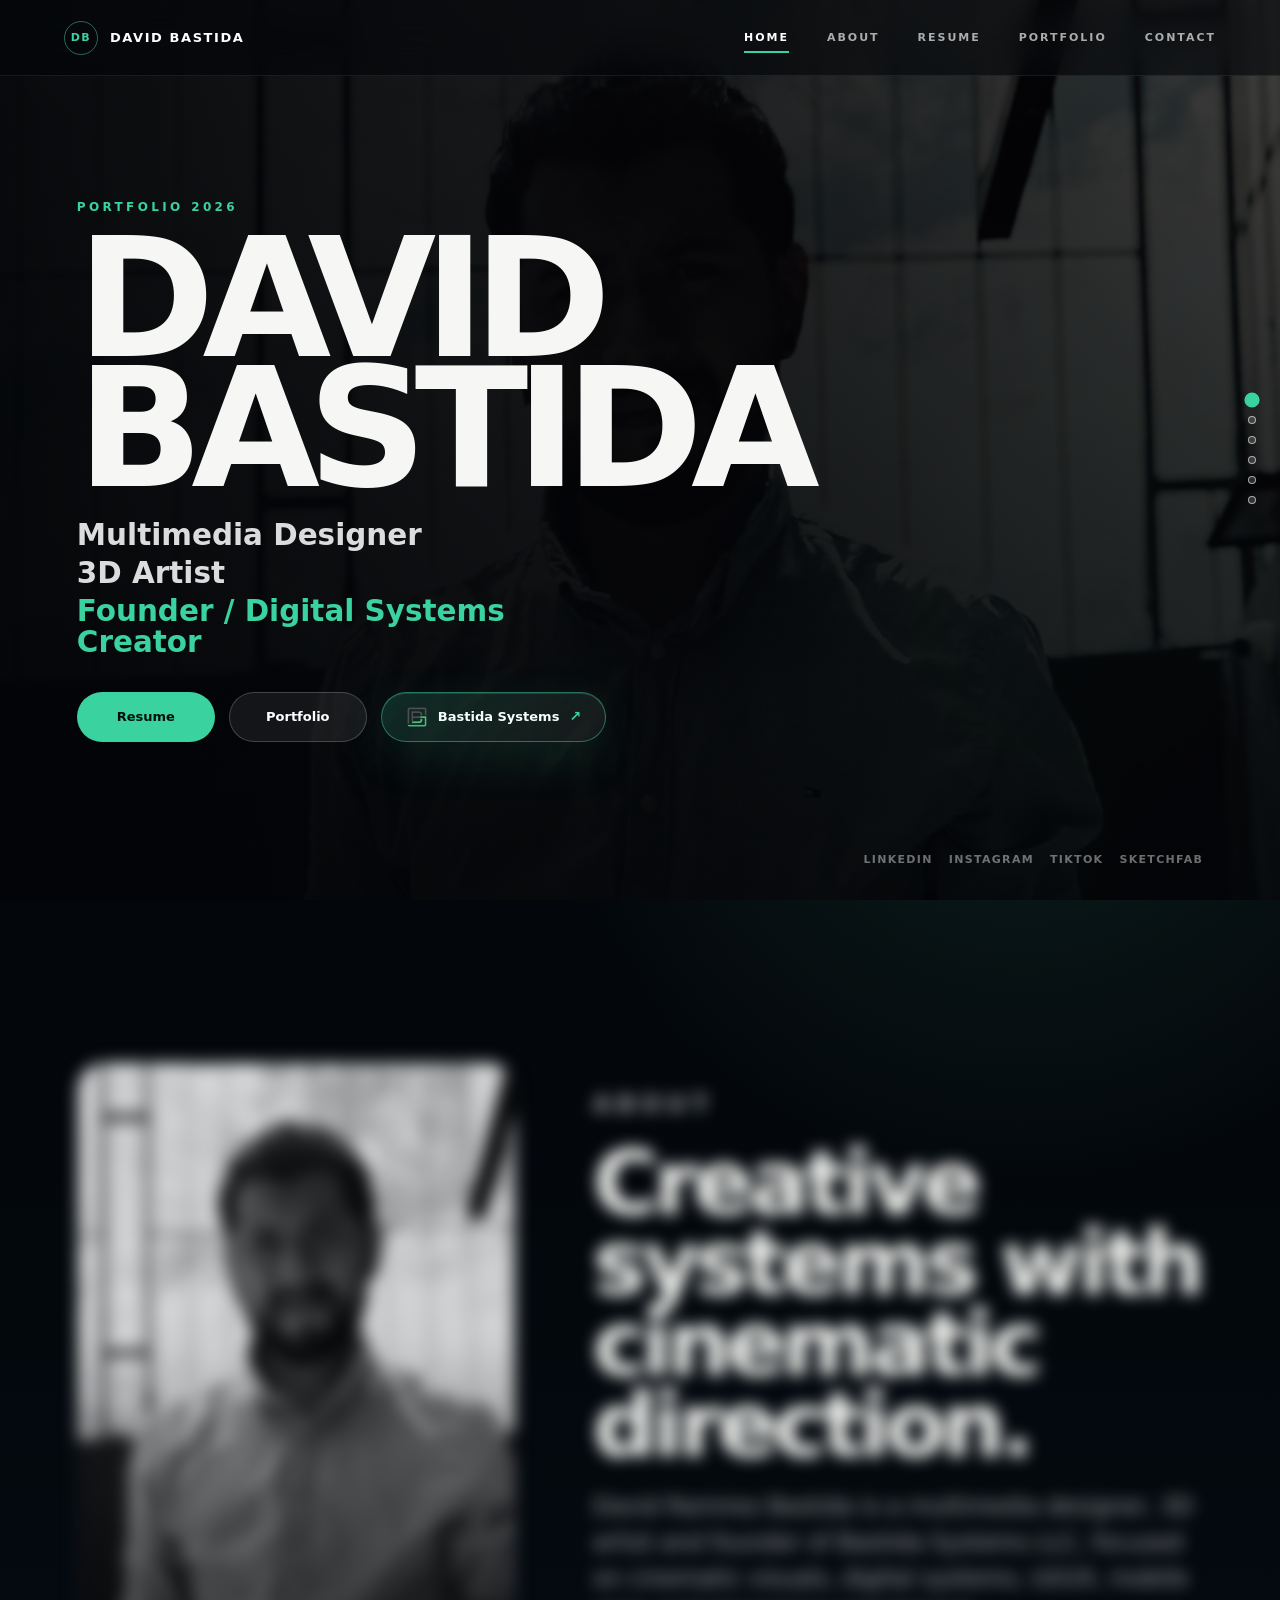
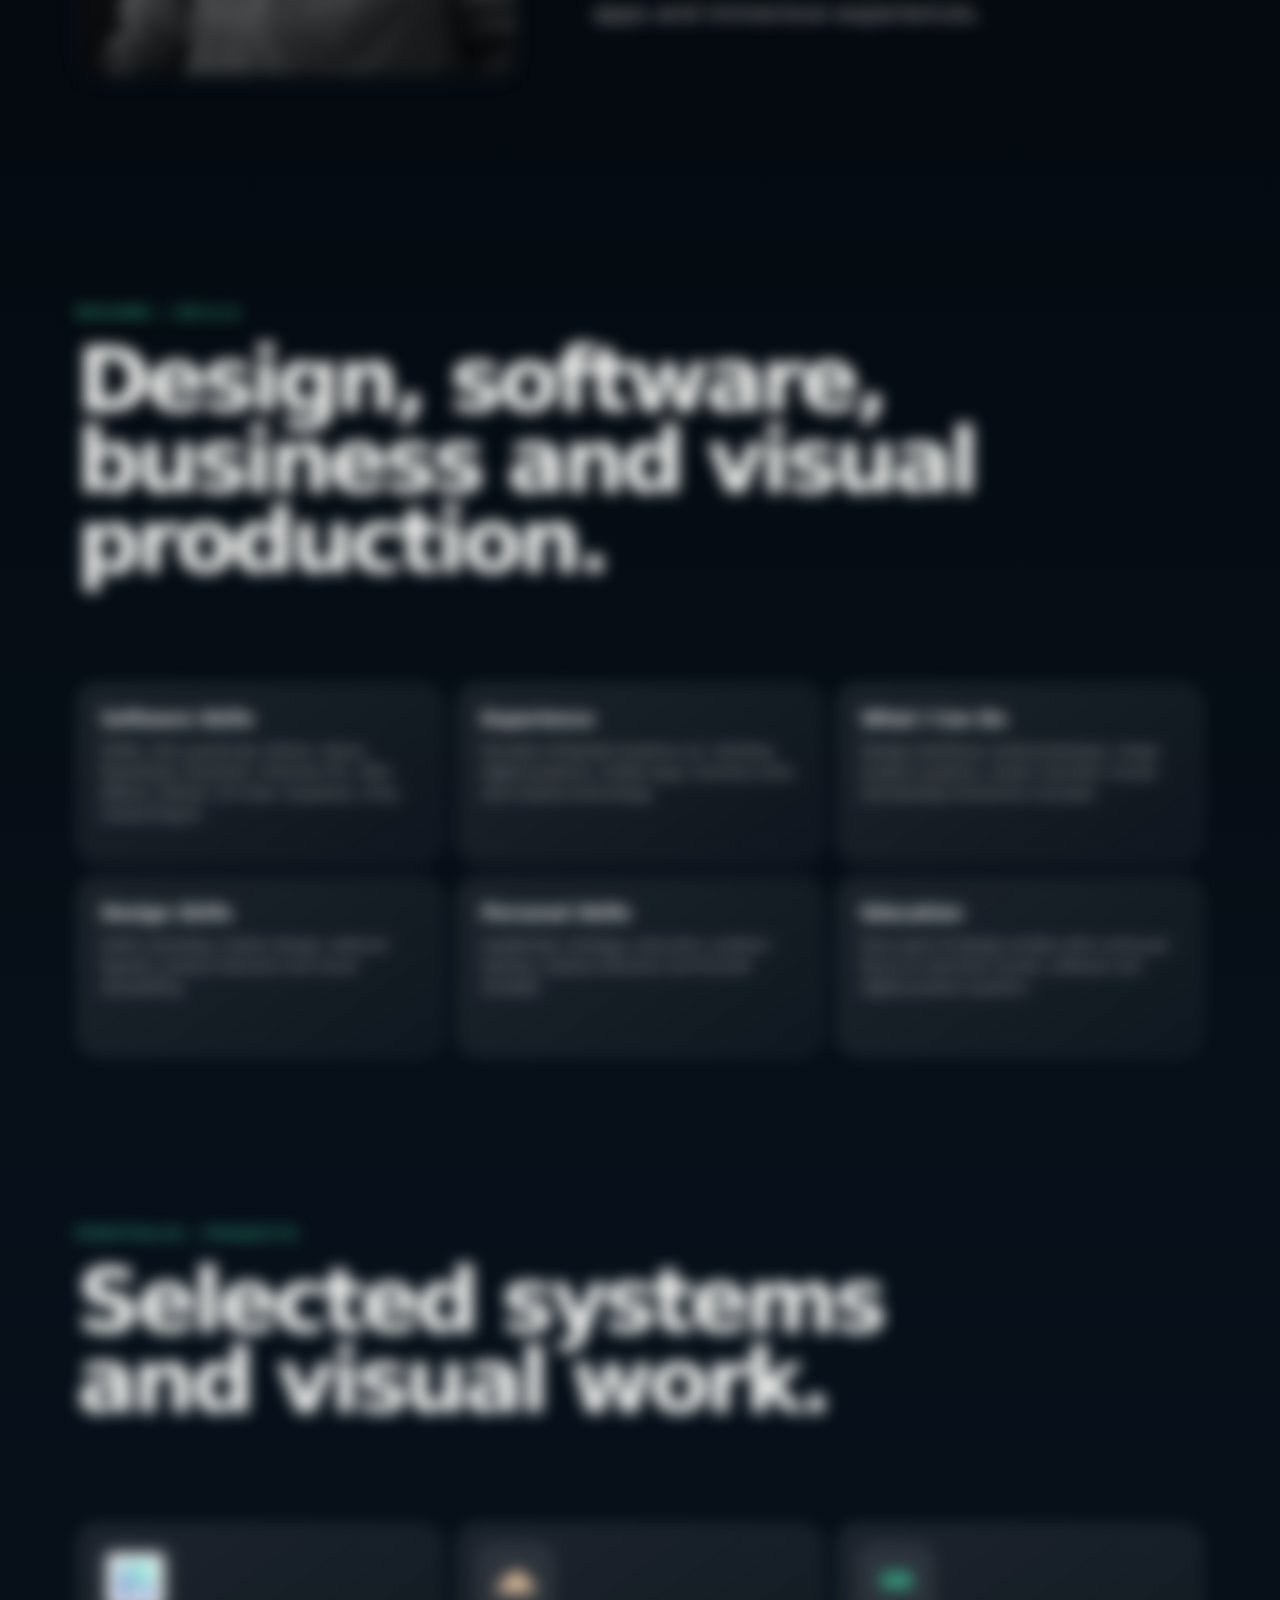
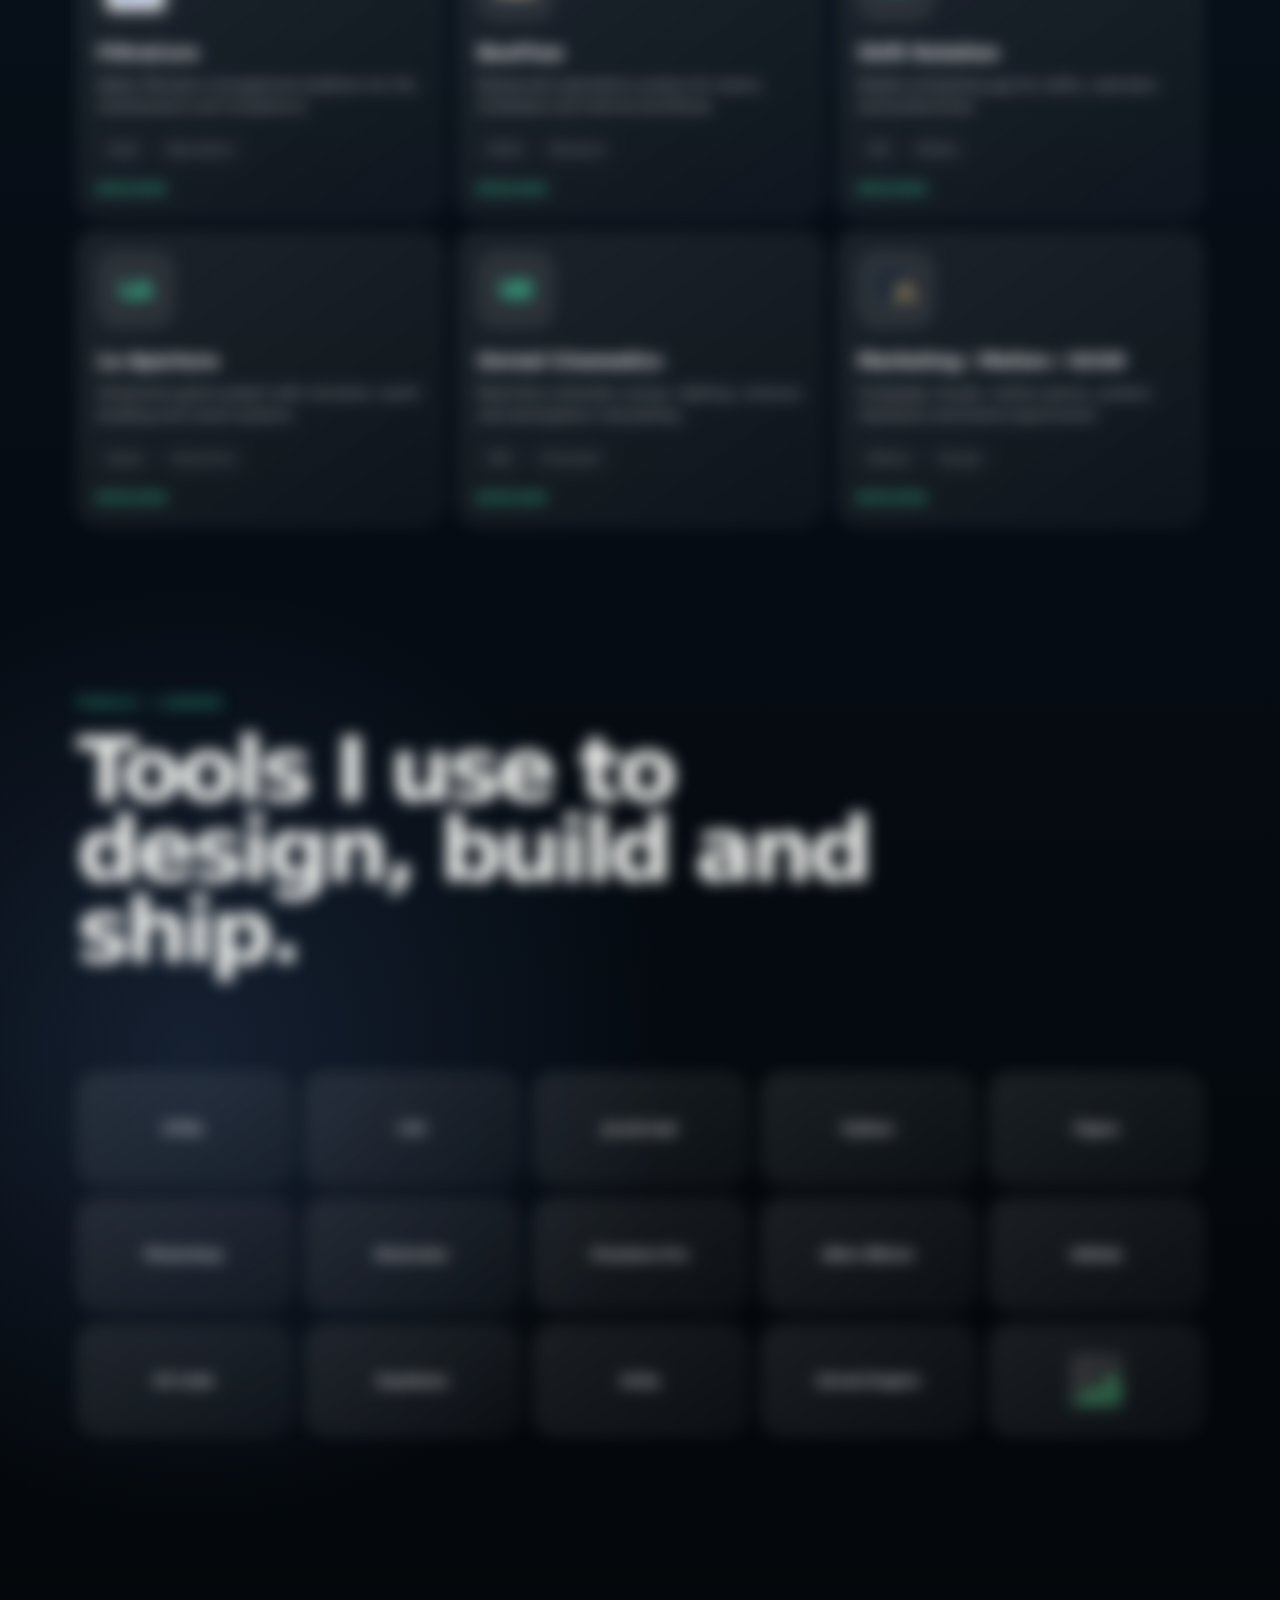
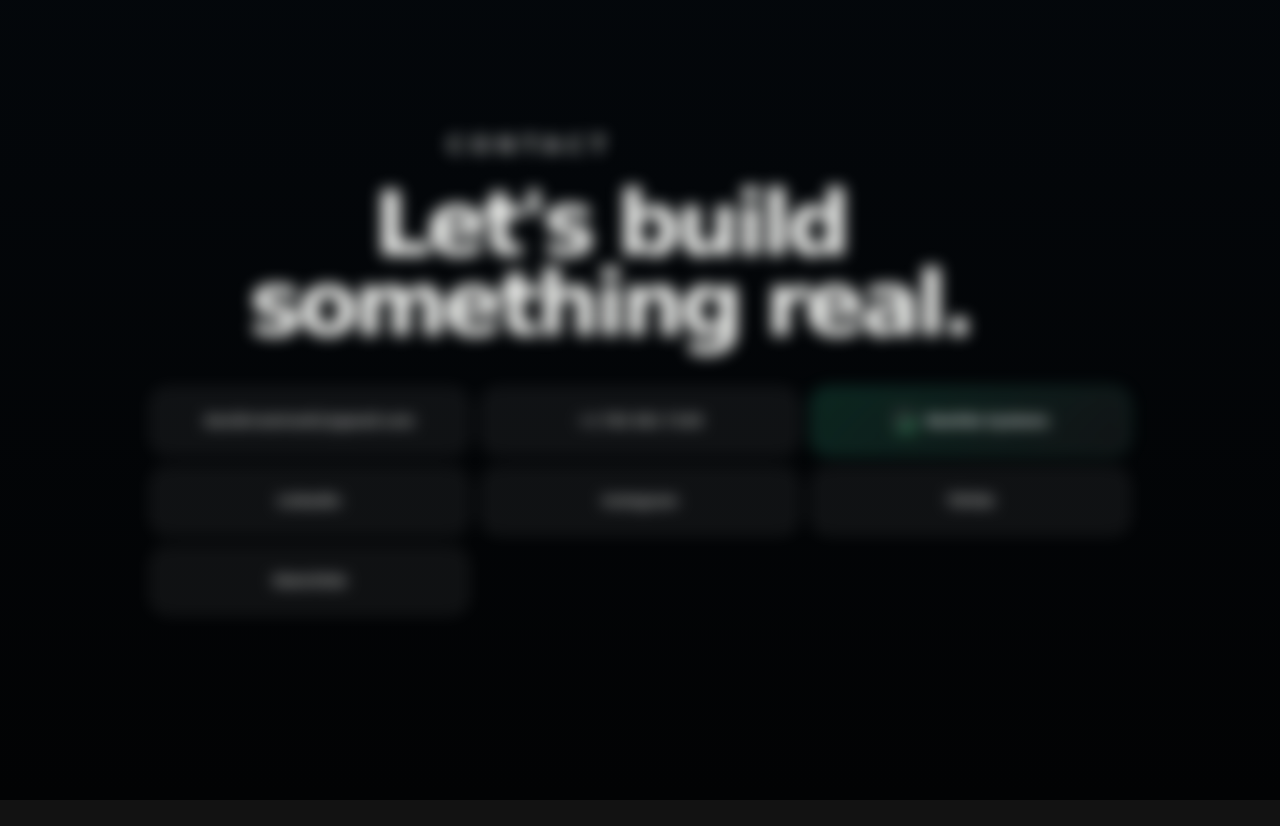
==== commit ab998c7a: "Update portfolio phone number" ====
--- a/Portfolio_EMP/index.html
+++ b/Portfolio_EMP/index.html
@@ -200,7 +200,7 @@
           <h2>Let's build something real.</h2>
           <div class="contact-list">
             <a href="mailto:davidrramirez61@gmail.com">davidrramirez61@gmail.com</a>
-            <a href="tel:+17025161194">+1 702 516 1194</a>
+            <a href="tel:+17026617149">+1 702 661 7149</a>
             <a class="contact-site" href="https://bastidasystems.com" target="_blank" rel="noreferrer">
               <img src="../imgs/logo_bastida_sys.png" alt="" />
               <span>Bastida Systems</span>
